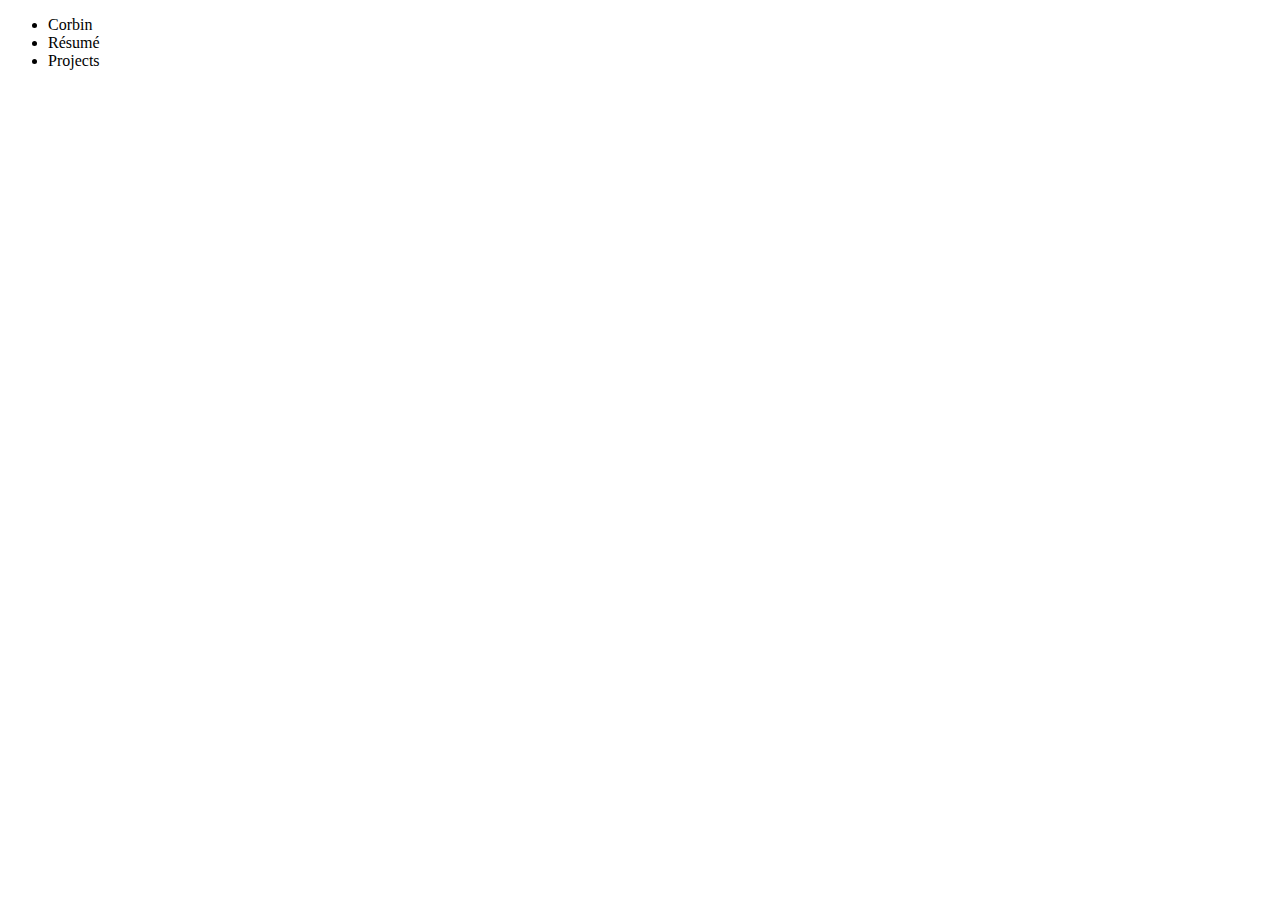
==== index.html @ 6b374c8b "adding basic navbar" ====
<!DOCTYPE html> 
<html lang="en">
<head>
    <meta charset="UTF-8">
    <meta name="viewport" content="width-device-width, inital-scale=1.0">
    <link rel="stylesheet" href="styles.css">
    <title>Corbin Baucoms Portfolio</title>
</head>
<body>
    <nav>
        <ul>
            <li>Corbin</li>
            <li>Résumé</li>
            <li>Projects</li>
        </ul>
    </nav>
</body>


</html>
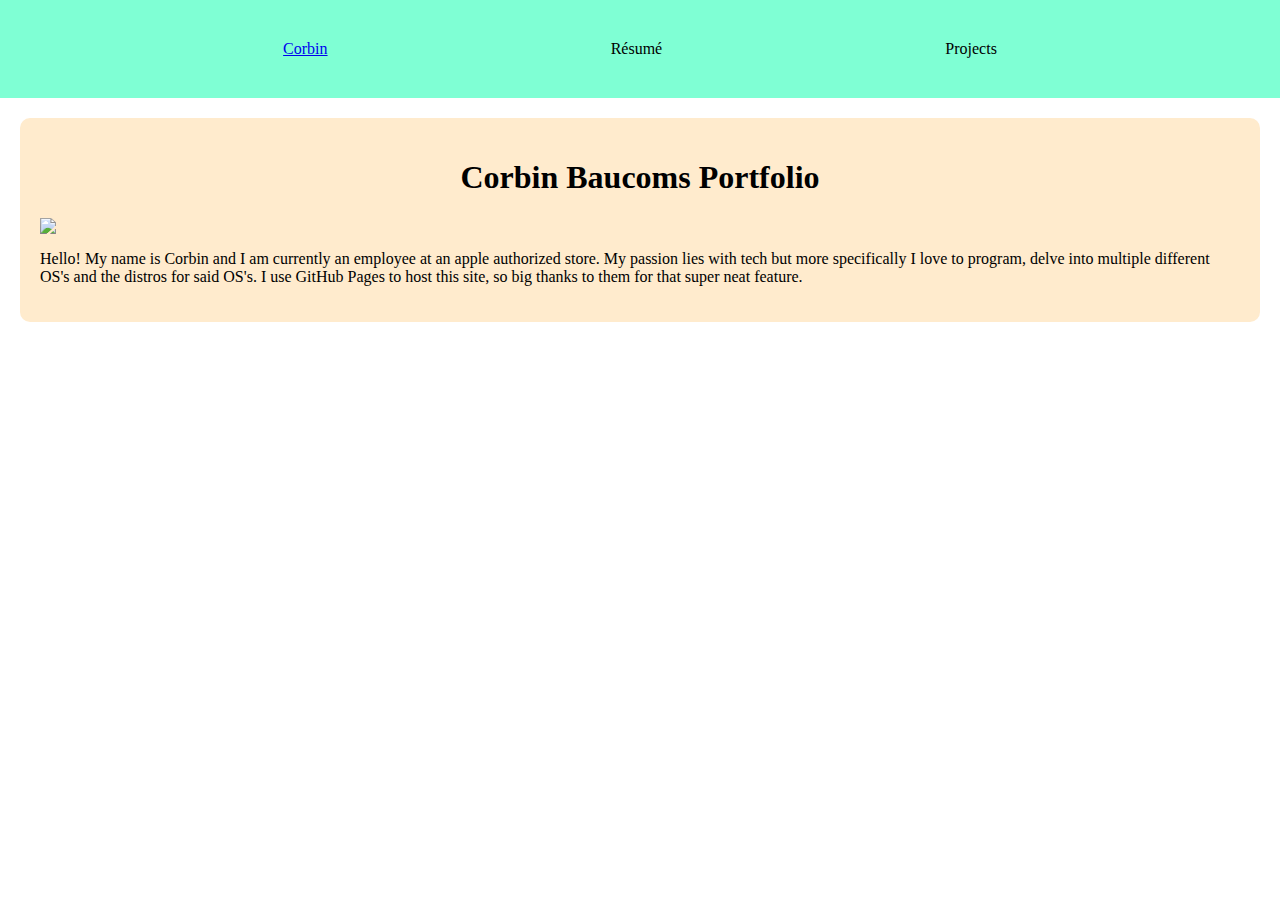
==== commit 0c1d3ac1: "added basic info section and css to the existing html" ====
--- a/index.html
+++ b/index.html
@@ -7,13 +7,24 @@
     <title>Corbin Baucoms Portfolio</title>
 </head>
 <body>
-    <nav>
-        <ul>
-            <li>Corbin</li>
-            <li>Résumé</li>
-            <li>Projects</li>
+    <nav class="navigation-bar">
+        <ul class="navigation-ul">
+            <li class="navigation-item"><a href="#">Corbin</a></li>
+            <li class="navigation-item">Résumé</li>
+            <li class="navigation-item">Projects</li>
         </ul>
     </nav>
+    <div class="basic-info-section">
+        <h1>Corbin Baucoms Portfolio</h1>
+        <img src="#">
+        <p>Hello! My name is Corbin and I am currently an employee at an apple authorized store. My passion lies with tech but more specifically I love to program, delve into multiple different OS's and the distros
+            for said OS's. I use GitHub Pages to host this site, so big thanks to them for that super neat feature.
+        </p>
+    </div>
+    <div class="resume-section">
+        
+    </div>
+    <div class="projects-section"> </div>
 </body>
 
 
--- a/styles.css
+++ b/styles.css
@@ -0,0 +1,37 @@
+body {
+    margin: 0;
+    padding: 0;
+}
+
+.navigation-bar {
+    background-color: aquamarine;
+    margin: 0;
+}
+
+.navigation-ul {
+    padding: 20px; /* adjusts space in navbar*/
+    margin: 0;
+    display: flex;
+    justify-content: space-evenly;
+}
+
+.navigation-item {
+    text-decoration: none;
+    list-style-type: none;
+    padding: 20px;
+}
+
+.basic-info-section {
+    display: flex;
+    justify-content: center;
+    flex-direction: column;
+    background-color: blanchedalmond;
+    padding: 20px;
+    margin: 20px;
+    border-radius: 10px;
+}
+
+.basic-info-section > h1 {
+    text-align: center;
+}
+
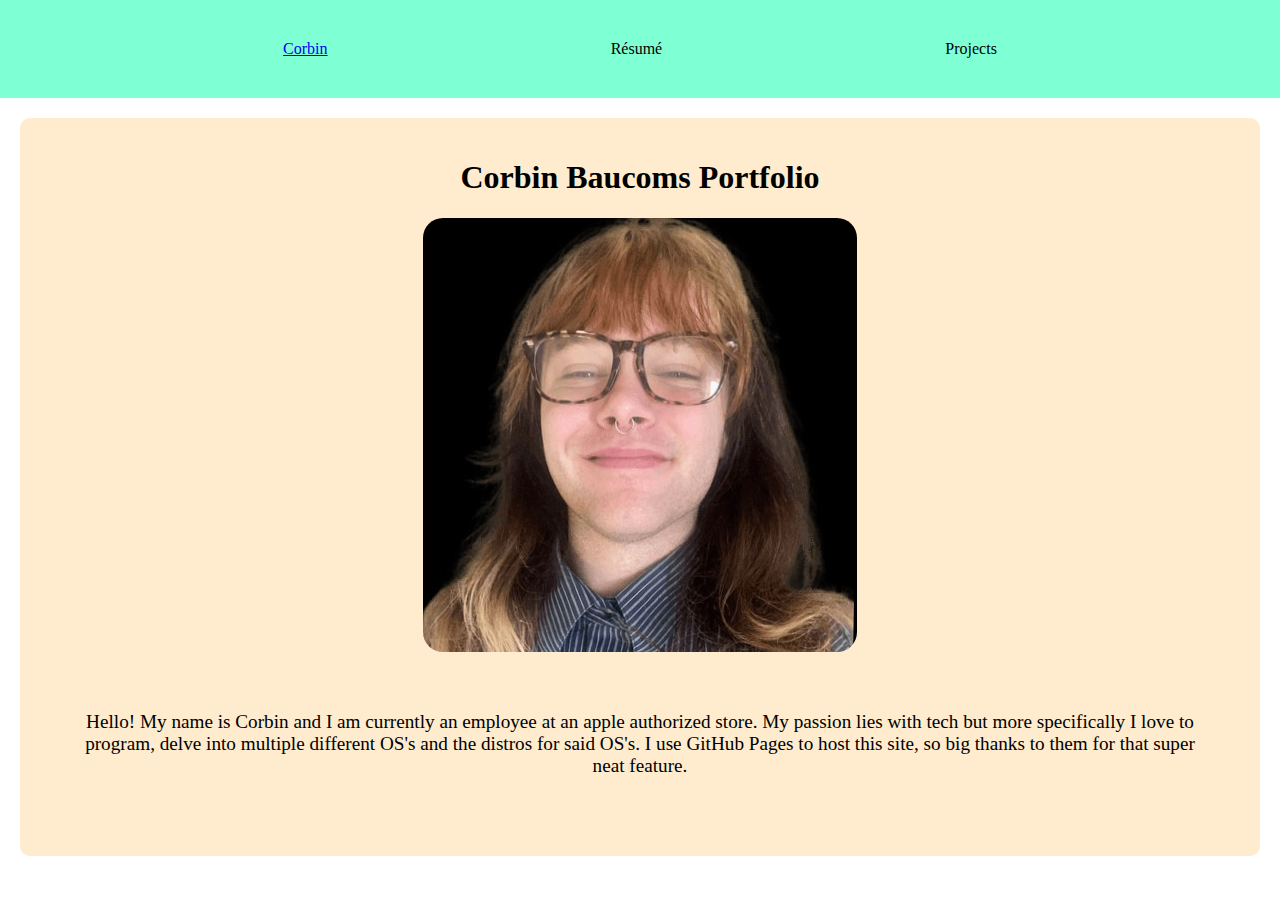
==== commit 991ae633: "added an image and css for said image." ====
--- a/index.html
+++ b/index.html
@@ -16,7 +16,7 @@
     </nav>
     <div class="basic-info-section">
         <h1>Corbin Baucoms Portfolio</h1>
-        <img src="#">
+        <img src="corbinsface.jpg">
         <p>Hello! My name is Corbin and I am currently an employee at an apple authorized store. My passion lies with tech but more specifically I love to program, delve into multiple different OS's and the distros
             for said OS's. I use GitHub Pages to host this site, so big thanks to them for that super neat feature.
         </p>
--- a/styles.css
+++ b/styles.css
@@ -31,7 +31,19 @@
     border-radius: 10px;
 }
 
-.basic-info-section > h1 {
+.basic-info-section > h1, p {
     text-align: center;
 }
 
+.basic-info-section > p {
+    padding: 40px;
+    font-size: 1.2rem;
+}
+
+.basic-info-section > img {
+    align-self: center;
+    border-radius: 20px;
+}
+
+
+
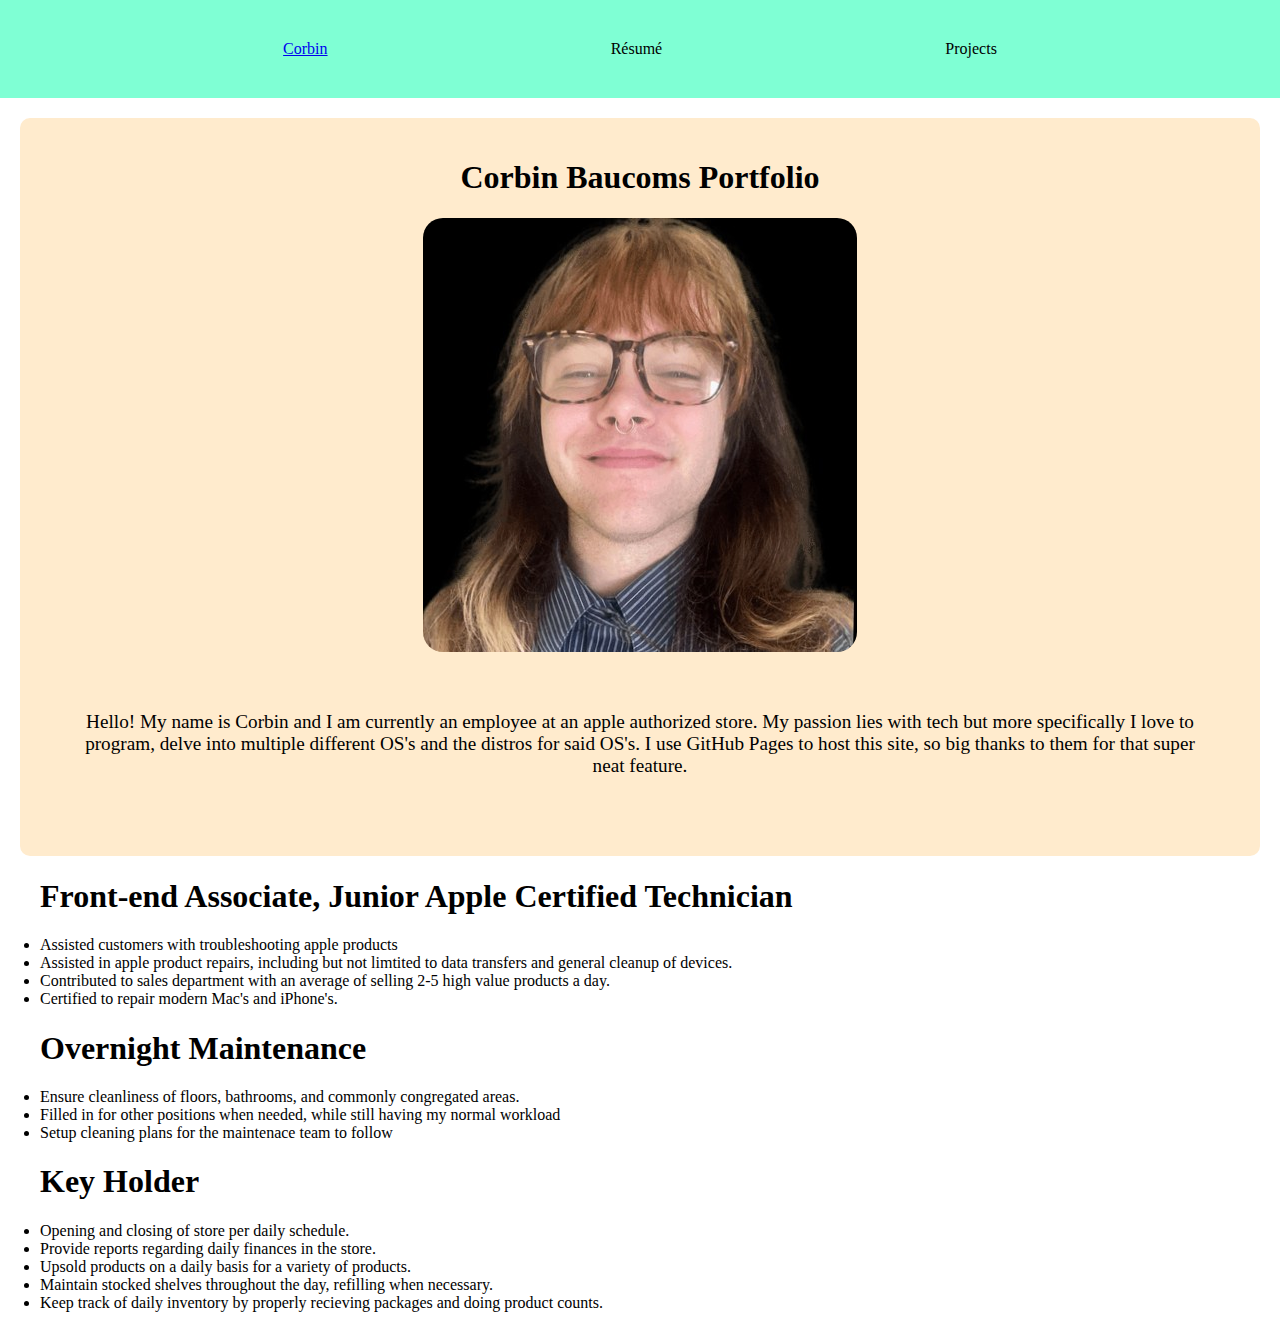
==== commit 42564a88: "Added resume section" ====
--- a/index.html
+++ b/index.html
@@ -22,7 +22,29 @@
         </p>
     </div>
     <div class="resume-section">
-        
+        <div class="job-history">
+            <ul class="job">
+                <h1>Front-end Associate, Junior Apple Certified Technician</h1>
+                <li>Assisted customers with troubleshooting apple products</li>
+                <li>Assisted in apple product repairs, including but not limtited to data transfers and general cleanup of devices.</li>
+                <li>Contributed to sales department with an average of selling 2-5 high value products a day.</li>
+                <li>Certified to repair modern Mac's and iPhone's.</li>
+            </ul>
+            <ul class="job">
+                <h1>Overnight Maintenance</h1>
+                <li>Ensure cleanliness of floors, bathrooms, and commonly congregated areas.</li>
+                <li>Filled in for other positions when needed, while still having my normal workload</li>
+                <li>Setup cleaning plans for the maintenace team to follow</li>
+            </ul>
+            <ul class="job">
+                <h1>Key Holder</h1>
+                <li>Opening and closing of store per daily schedule.</li>
+                <li>Provide reports regarding daily finances in the store.</li>
+                <li>Upsold products on a daily basis for a variety of products.</li>
+                <li>Maintain stocked shelves throughout the day, refilling when necessary.</li>
+                <li>Keep track of daily inventory by properly recieving packages and doing product counts.</li>
+            </ul>
+        </div>
     </div>
     <div class="projects-section"> </div>
 </body>
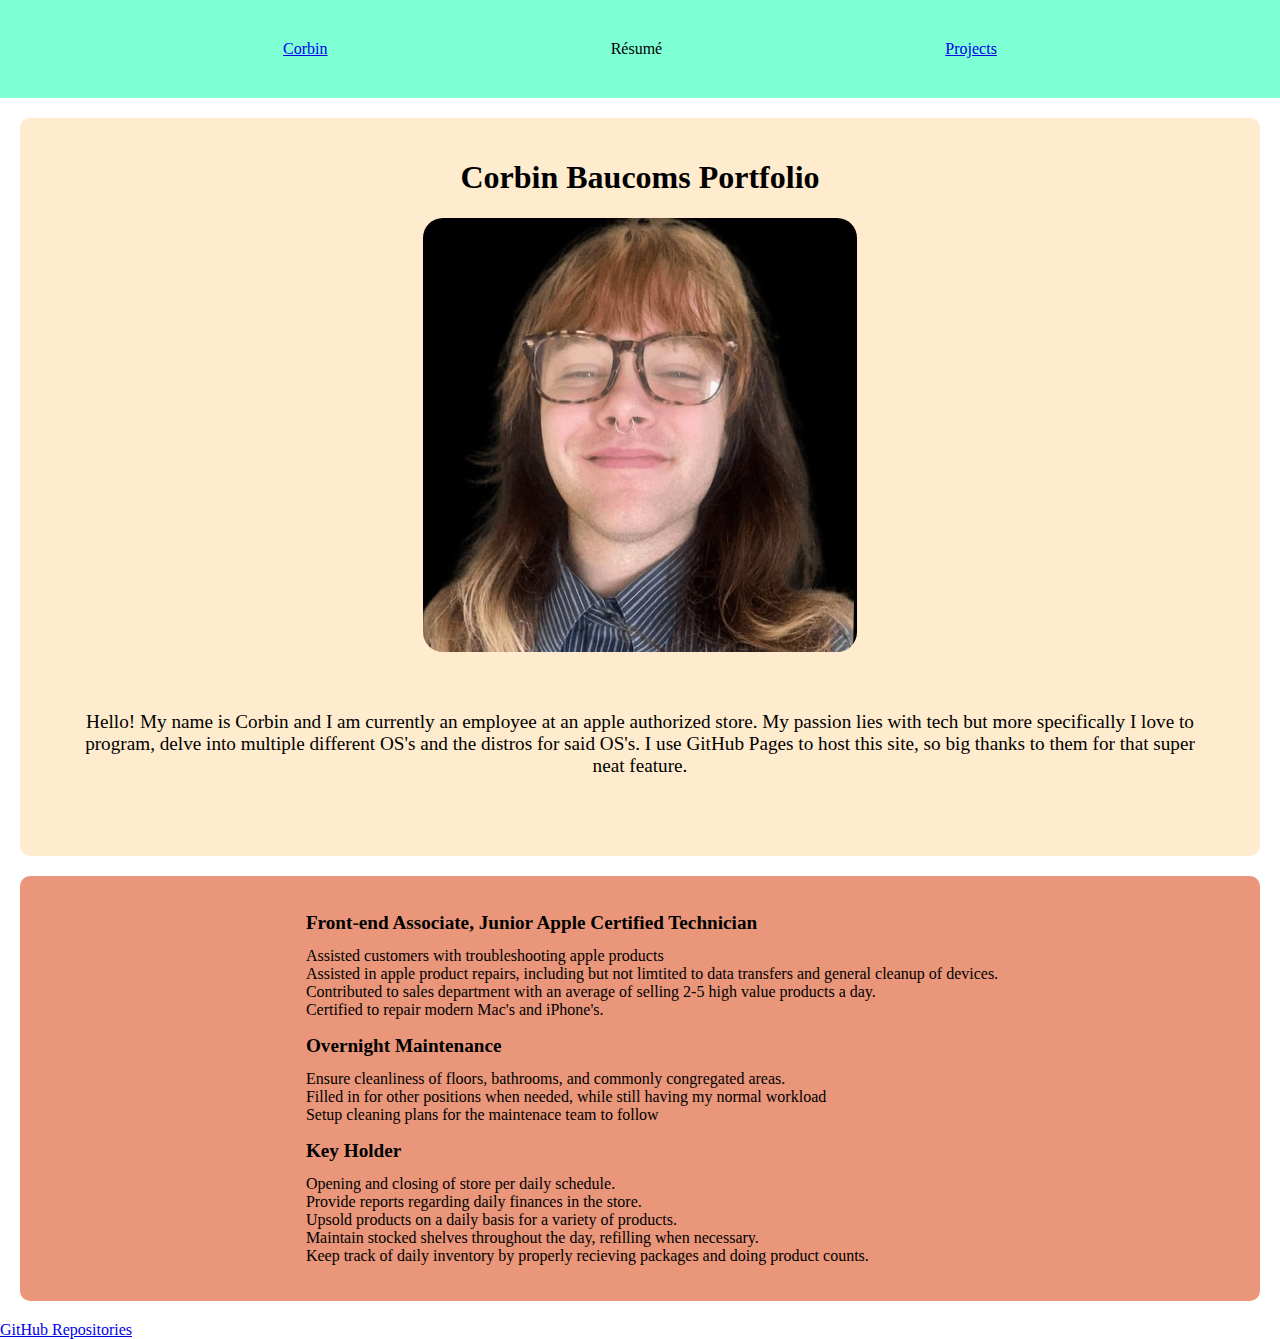
==== commit bb777fca: "added styling and new files" ====
--- a/index.html
+++ b/index.html
@@ -11,7 +11,7 @@
         <ul class="navigation-ul">
             <li class="navigation-item"><a href="#">Corbin</a></li>
             <li class="navigation-item">Résumé</li>
-            <li class="navigation-item">Projects</li>
+            <li class="navigation-item"><a href=projects.html>Projects</a></li>
         </ul>
     </nav>
     <div class="basic-info-section">
@@ -45,8 +45,17 @@
                 <li>Keep track of daily inventory by properly recieving packages and doing product counts.</li>
             </ul>
         </div>
+        <div class="skills">
+            <img>
+            <img>
+            <img>
+            <img>
+            <img>
+        </div>
     </div>
-    <div class="projects-section"> </div>
+    <div class="projects-section">
+        <a href="https://github.com/CMBBauc?tab=repositories">GitHub Repositories</a>
+    </div>
 </body>
 
 
--- a/styles.css
+++ b/styles.css
@@ -46,4 +46,26 @@
 }
 
 
+.resume-section {
+    background-color: darksalmon;
+    display: flex;
+    justify-content: center;
+    padding: 20px;
+    margin: 20px;
+    border-radius: 10px;
+}
 
+.job > h1 {
+    font-size: 1.2rem;
+    padding-right: 0;
+}
+
+.job > li {
+    list-style-type: none;
+
+}
+
+
+
+
+
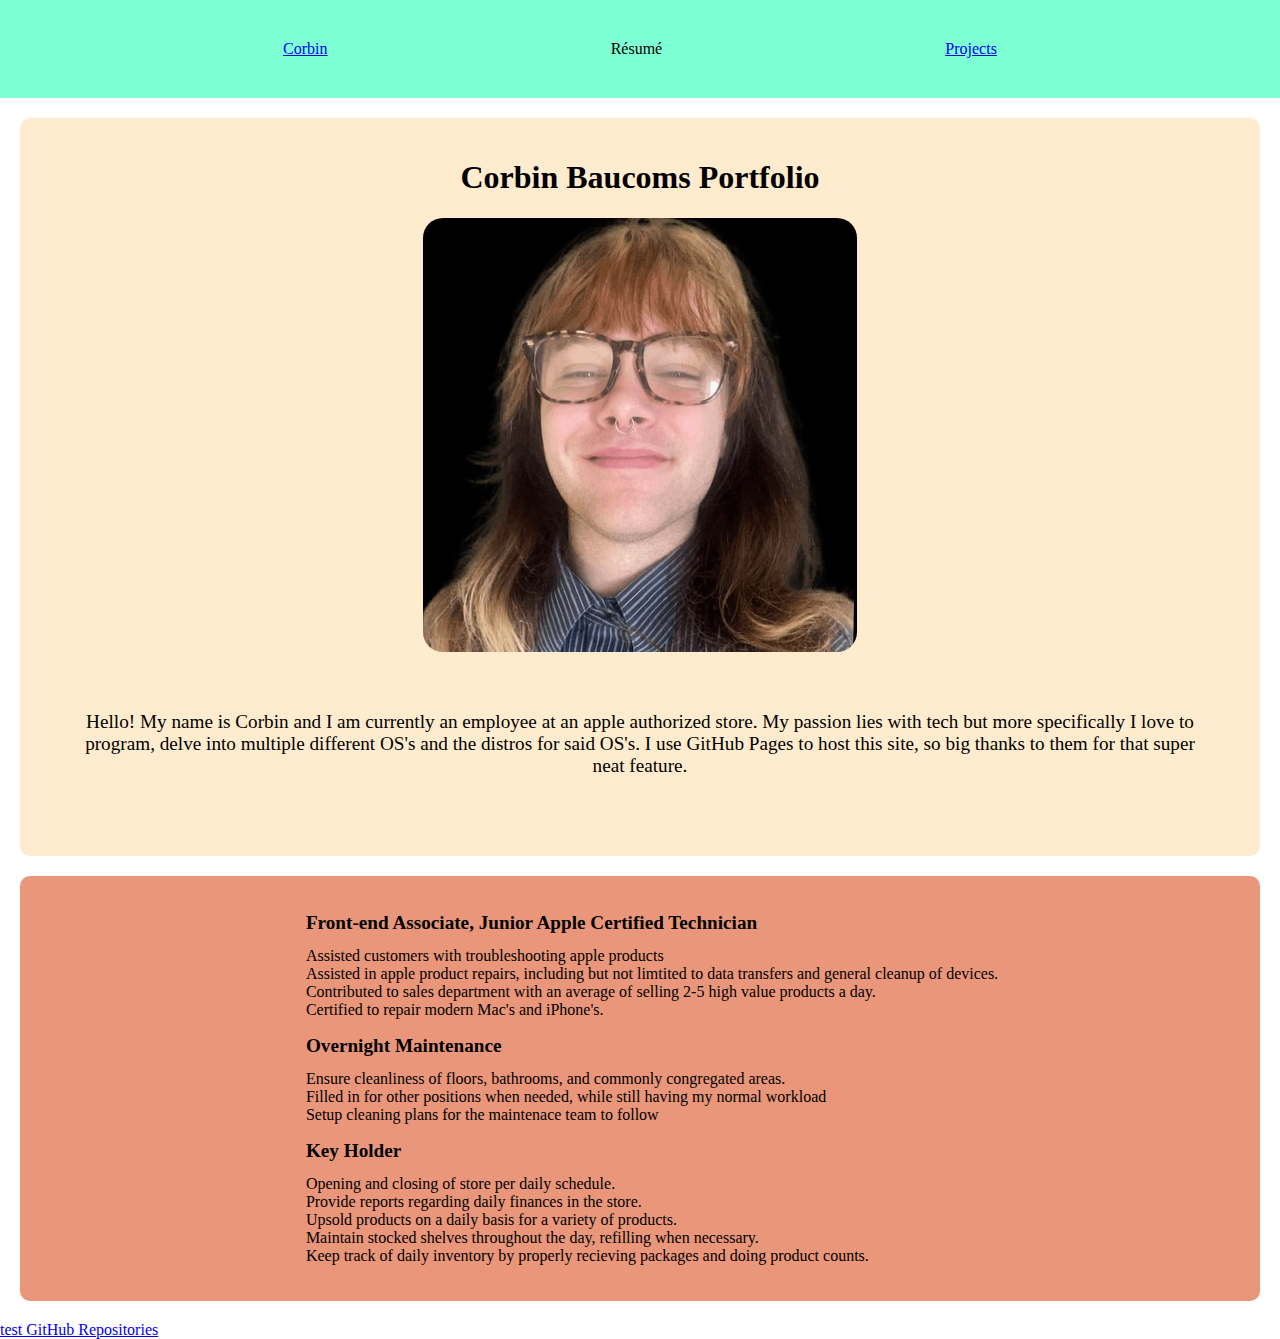
==== commit 8adfd0c1: "test commit" ====
--- a/index.html
+++ b/index.html
@@ -54,7 +54,7 @@
         </div>
     </div>
     <div class="projects-section">
-        <a href="https://github.com/CMBBauc?tab=repositories">GitHub Repositories</a>
+        <a href="https://github.com/CMBBauc?tab=repositories">test GitHub Repositories</a>
     </div>
 </body>
 
